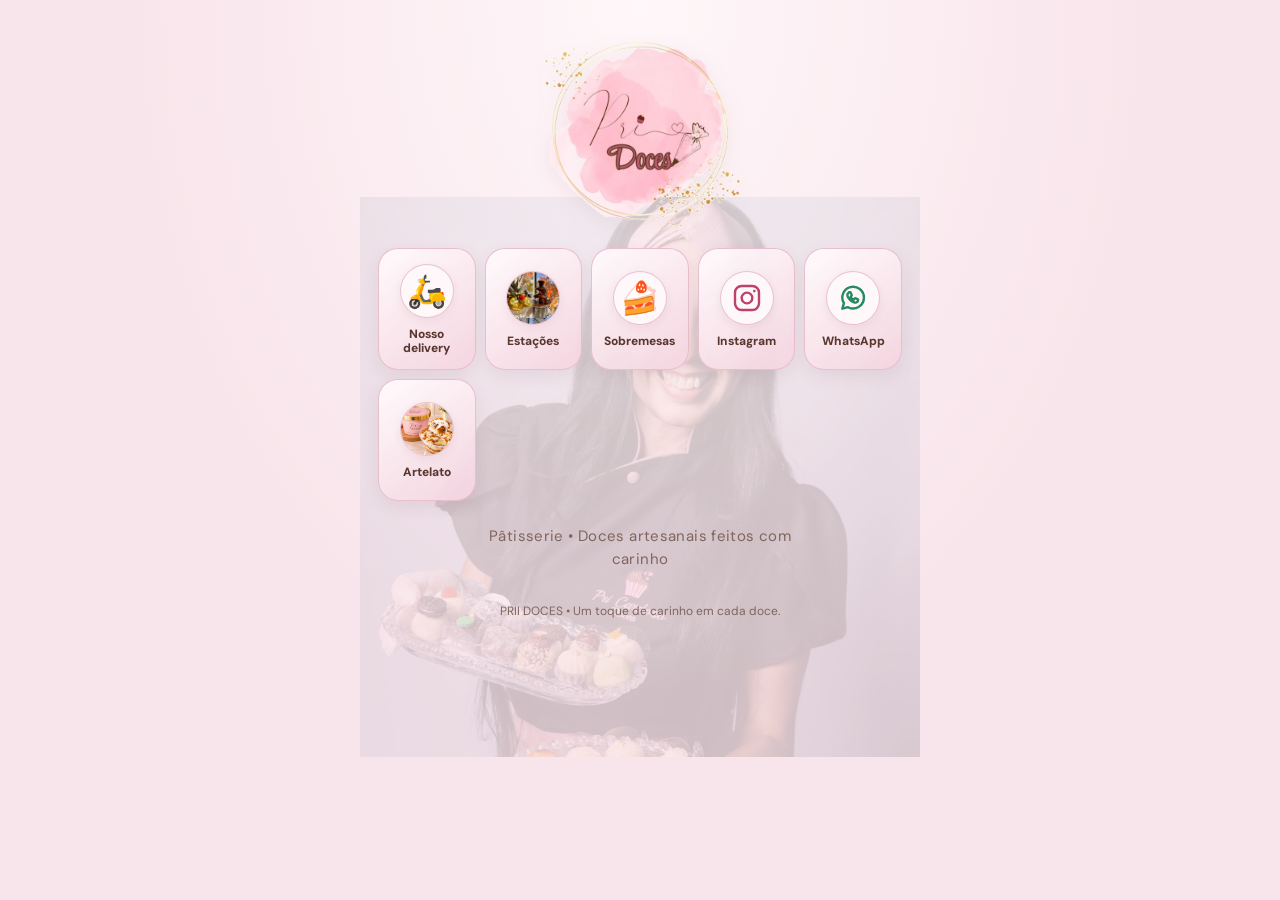
==== index.html @ 3ecd7a43 "Add files via upload" ====
<!DOCTYPE html>
<html lang="pt-BR">
<head>
  <meta charset="UTF-8">
  <meta name="viewport" content="width=device-width, initial-scale=1.0, viewport-fit=cover">
  <meta name="theme-color" content="#f8dfe7">
  <meta name="description" content="PRII DOCES — encomendas, estações e sobremesas artesanais feitas com carinho.">
  <title>PRII DOCES | Links oficiais</title>

  <!-- Fontes da identidade visual da PRII DOCES. -->
  <link rel="preconnect" href="https://fonts.googleapis.com">
  <link rel="preconnect" href="https://fonts.gstatic.com" crossorigin>
  <link href="https://fonts.googleapis.com/css2?family=DM+Sans:wght@400;500;600;700;800&family=Playfair+Display:wght@600;700;800&display=swap" rel="stylesheet">

  <!-- O estilo fica separado para facilitar futuras edições. -->
  <link rel="stylesheet" href="css/index.css">
</head>
<body>
  <main class="link-page" id="inicio">
    <!-- Logo da marca: aparece no topo, sem o mockup de celular. -->
    <header class="store-header">
      <img class="brand-logo" src="assets/logo-prii-doces.png" alt="Logo da PRII DOCES">

      <!-- Atalhos principais, posicionados logo abaixo da marca. -->
      <nav class="icon-links" aria-label="Atalhos da PRII DOCES">
        <!-- 1. Cardápio e delivery. -->
        <a class="icon-link" href="cardapio.html" aria-label="Nosso delivery">
          <span class="icon-art delivery-art" aria-hidden="true">🛵</span>
          <span class="icon-label">Nosso<br>delivery</span>
        </a>

        <!-- 2. A foto do fondue identifica a página de estações. -->
        <a class="icon-link" href="estacoes.html" aria-label="Estações">
          <span class="icon-art photo-art">
            <img src="assets/estacao-fondue.jpeg" alt="" aria-hidden="true">
          </span>
          <span class="icon-label">Estações</span>
        </a>

        <!-- 3. Atalho para a categoria de sobremesas. -->
        <a class="icon-link" href="cardapio.html?categoria=Sobremesas#cardapio" aria-label="Sobremesas">
          <span class="icon-art dessert-art" aria-hidden="true">🍰</span>
          <span class="icon-label">Sobremesas</span>
        </a>

        <!-- 4. Instagram oficial. -->
        <a class="icon-link" href="https://www.instagram.com/priicardosodoces?igsh=MTE0YnF0MHFzcXJ6Ng==" target="_blank" rel="noopener noreferrer" aria-label="Siga o Instagram">
          <span class="icon-art instagram-art" aria-hidden="true">
            <svg viewBox="0 0 24 24" focusable="false">
              <rect x="3" y="3" width="18" height="18" rx="5"></rect>
              <circle cx="12" cy="12" r="4"></circle>
              <circle class="instagram-dot" cx="17.5" cy="6.8" r="1"></circle>
            </svg>
          </span>
          <span class="icon-label">Instagram</span>
        </a>

        <!-- 5. WhatsApp oficial da loja. -->
        <a class="icon-link" href="https://wa.me/5522999609681" target="_blank" rel="noopener noreferrer" aria-label="Nosso WhatsApp">
          <span class="icon-art whatsapp-art" aria-hidden="true">
            <svg viewBox="0 0 24 24" focusable="false">
              <path d="M20.2 11.8a8.1 8.1 0 0 1-11.9 7.1L4 20l1.2-4.1a8.1 8.1 0 1 1 15-4.1Z"></path>
              <path d="M8.7 8.1c.2-.5.5-.5.8-.5h.4c.2 0 .3.1.4.4l.7 1.7c.1.2.1.4-.1.6l-.5.6c-.2.2-.2.4 0 .6.4.7 1 1.3 1.7 1.7.2.1.4.1.6-.1l.7-.8c.2-.2.4-.2.6-.1l1.6.8c.2.1.3.2.3.4 0 .3-.2 1.1-.7 1.5-.5.5-1.2.7-1.9.5-1-.2-2.2-.8-3.4-1.9-1.1-1-1.9-2.3-2.1-3.2-.2-.9.2-1.7.9-2.2Z"></path>
            </svg>
          </span>
          <span class="icon-label">WhatsApp</span>
        </a>

        <!-- 6. Nova área Artelato, posicionada no espaço livre da grade. -->
        <a class="icon-link artelato-link" href="artelato.html" aria-label="Conheça o Artelato">
          <span class="icon-art photo-art">
            <img src="assets/artelato.jpeg" alt="" aria-hidden="true">
          </span>
          <span class="icon-label">Artelato</span>
        </a>
      </nav>
<p class="store-description">Pâtisserie • Doces artesanais feitos com carinho</p>
    </header>

    <footer class="page-footer">
      <p>PRII DOCES <span aria-hidden="true">•</span> Um toque de carinho em cada doce.</p>
    </footer>
  </main>
</body>
</html>
---- css/index.css ----
/* =====================================================================
   PRII DOCES — PÁGINA INICIAL
   Arquivo: css/index.css

   GUIA RÁPIDO
   01. Paleta e fundo rosa ............ :root / body
   02. Logo e apresentação ............ .store-header / .brand-logo
   03. Atalhos com ícones ............. .icon-links / .icon-link
   04. Foto da Priscila ................ fundo transparente
   05. Rodapé e adaptação mobile ....... .page-footer / media queries
   ===================================================================== */

/* 01. Cores principais: rosa claro com detalhes em marrom. */
:root {
  --pink-page: #f8e5eb;
  --pink-light: #fff8fa;
  --pink-card: #f5d8e2;
  --pink-border: #e7bdcb;
  --pink-deep: #a73559;
  --brown-text: #59372f;
  --brown-muted: #80645e;
  --white: #fffdfd;
  --shadow: 0 10px 28px rgba(112, 54, 73, 0.12);
}

* { box-sizing: border-box; }
html { min-height: 100%; scroll-behavior: smooth; }
body {
  position: relative;
  isolation: isolate;
  min-height: 100vh;
  margin: 0;
  padding: 22px 16px 28px;
  color: var(--brown-text);
  background:
    radial-gradient(ellipse at 50% 0%, rgba(255, 248, 250, 0.95) 0%, transparent 56%),
    var(--pink-page);
  font-family: "DM Sans", Arial, sans-serif;
}


/* Foto da Priscila como fundo suave: não bloqueia cliques nos atalhos. */
body::before {
  content: "";
  position: fixed;
  inset: 0;
  z-index: -1;
  pointer-events: none;
  background-image: url("../assets/perfil.jpg");
  background-repeat: no-repeat;
  background-position: center 58%;
  background-size: min(100vw, 560px) auto;
  opacity: 0.17;
}

/* Mantém todo o conteúdo acima da foto de fundo. */
.link-page {
  position: relative;
  z-index: 1;
}

a { color: inherit; text-decoration: none; }
img { display: block; max-width: 100%; }

/* 02. Cabeçalho: logo da marca no alto e texto centralizado. */
.link-page { width: min(100%, 540px); margin: 0 auto; }
.store-header {
  display: flex;
  flex-direction: column;
  align-items: center;
  text-align: center;
  padding: 0 8px 8px;
}
.brand-logo {
  width: clamp(150px, 44vw, 218px);
  height: auto;
  aspect-ratio: 1 / 1;
  object-fit: contain;
  margin: 0 auto 8px;
  filter: drop-shadow(0 5px 10px rgba(112, 54, 73, 0.08));
}

/* 03. Cinco atalhos grandes, distribuídos em grade para facilitar o toque. */
.icon-links {
  display: grid;
  grid-template-columns: repeat(3, minmax(0, 1fr));
  gap: 12px 10px;
  width: 100%;
  margin: 0 0 24px;
}
.icon-link {
  min-width: 0;
  min-height: 118px;
  display: flex;
  flex-direction: column;
  align-items: center;
  justify-content: center;
  gap: 9px;
  padding: 12px 7px 11px;
  border: 1px solid rgba(231, 189, 203, 0.95);
  border-radius: 22px;
  background: linear-gradient(145deg, rgba(255, 251, 252, 0.96), rgba(244, 211, 223, 0.94));
  box-shadow: 0 6px 17px rgba(112, 54, 73, 0.09);
  transition: transform 0.16s ease, box-shadow 0.16s ease, border-color 0.16s ease;
  -webkit-tap-highlight-color: transparent;
}
.icon-link:hover,
.icon-link:focus-visible {
  border-color: #d89aaf;
  box-shadow: 0 9px 20px rgba(112, 54, 73, 0.14);
  outline: none;
}
.icon-link:active { transform: scale(0.97); }

/* Área circular de cada ícone. */
.icon-art {
  display: grid;
  place-items: center;
  flex: 0 0 58px;
  width: 58px;
  height: 58px;
  overflow: hidden;
  color: var(--pink-deep);
  background: #fff8fa;
  border: 1px solid rgba(231, 189, 203, 0.9);
  border-radius: 50%;
  box-shadow: 0 3px 8px rgba(112, 54, 73, 0.08);
}
.delivery-art, .dessert-art { font-size: 32px; }
.photo-art img { width: 100%; height: 100%; object-fit: cover; object-position: center 52%; }
.instagram-art svg, .whatsapp-art svg {
  width: 32px;
  height: 32px;
  fill: none;
  stroke: currentColor;
  stroke-width: 1.8;
  stroke-linecap: round;
  stroke-linejoin: round;
}
.instagram-art { color: #bd416b; }
.instagram-art .instagram-dot { fill: currentColor; stroke: none; }
.whatsapp-art { color: #258b63; }
.icon-label {
  display: block;
  max-width: 100%;
  color: var(--brown-text);
  font-size: 13px;
  font-weight: 800;
  line-height: 1.2;
  overflow-wrap: anywhere;
}

/* 04. A foto da Priscila agora aparece suavemente no fundo da página. */
.store-description {
  max-width: 360px;
  margin: 0 auto;
  color: var(--brown-muted);
  font-size: 15px;
  line-height: 1.55;
  letter-spacing: 0.025em;
}

/* 05. Rodapé discreto e ajustes para telas menores. */
.page-footer {
  padding: 22px 8px 4px;
  color: var(--brown-muted);
  font-size: 12px;
  line-height: 1.5;
  text-align: center;
}
.page-footer p { margin: 0; }

@media (min-width: 480px) {
  .icon-links { grid-template-columns: repeat(5, minmax(0, 1fr)); gap: 9px; }
  .icon-link { min-height: 122px; padding-inline: 5px; border-radius: 20px; }
  .icon-art { width: 54px; height: 54px; flex-basis: 54px; }
  .icon-label { font-size: 12px; }
}

@media (max-width: 360px) {
  body { padding: 16px 11px 22px; }
  .brand-logo { width: 150px; }
  .icon-links { gap: 9px 7px; }
  .icon-link { min-height: 108px; padding: 9px 4px; border-radius: 18px; }
  .icon-art { width: 52px; height: 52px; flex-basis: 52px; }
  .icon-label { font-size: 12px; }
}

@media (prefers-reduced-motion: reduce) {
  *, *::before, *::after { scroll-behavior: auto !important; transition-duration: 0.01ms !important; }
}
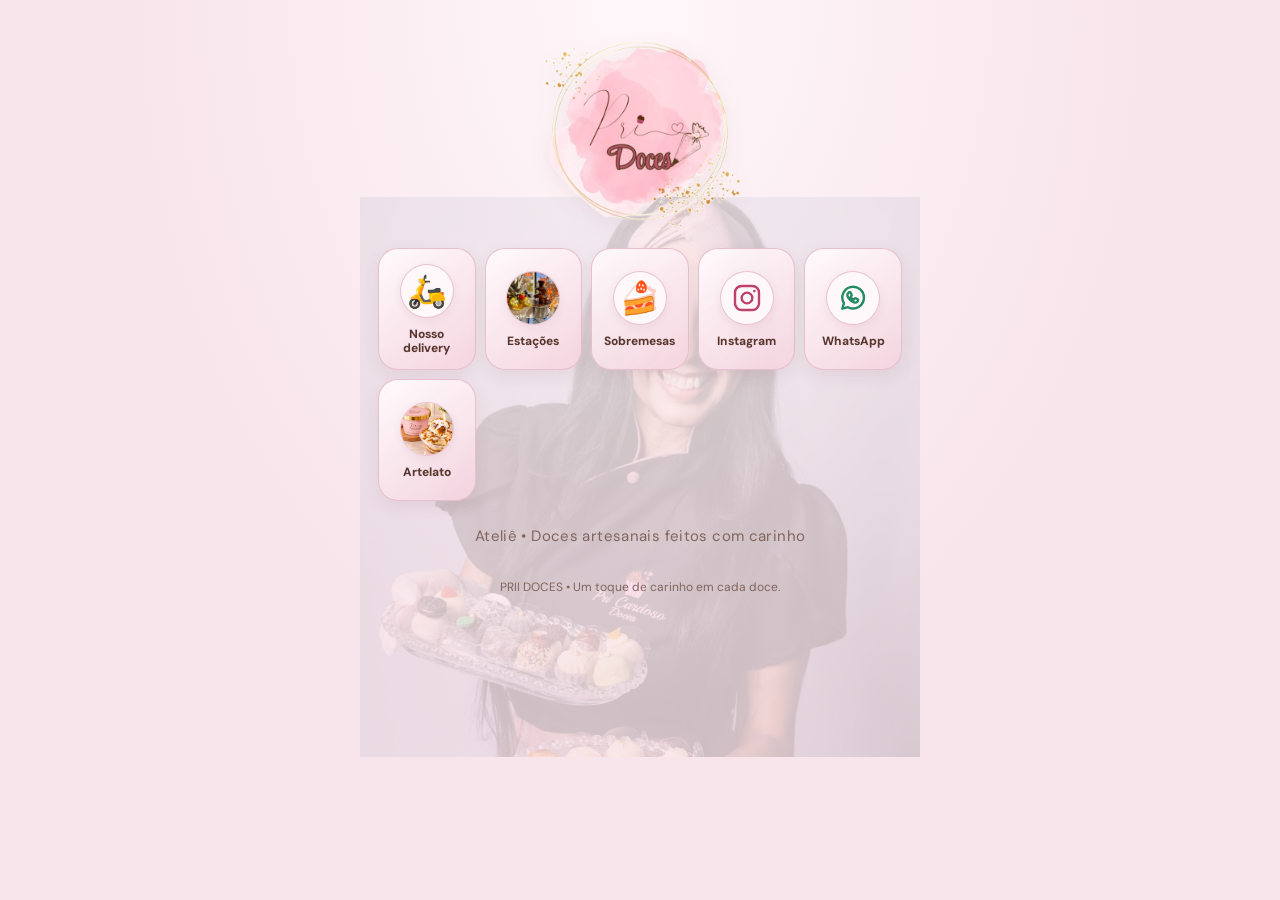
==== commit 1cc8b1c7: "Add files via upload" ====
--- a/index.html
+++ b/index.html
@@ -74,7 +74,7 @@
           <span class="icon-label">Artelato</span>
         </a>
       </nav>
-<p class="store-description">Pâtisserie • Doces artesanais feitos com carinho</p>
+      <p class="store-description">Ateliê • Doces artesanais feitos com carinho</p>
     </header>
 
     <footer class="page-footer">
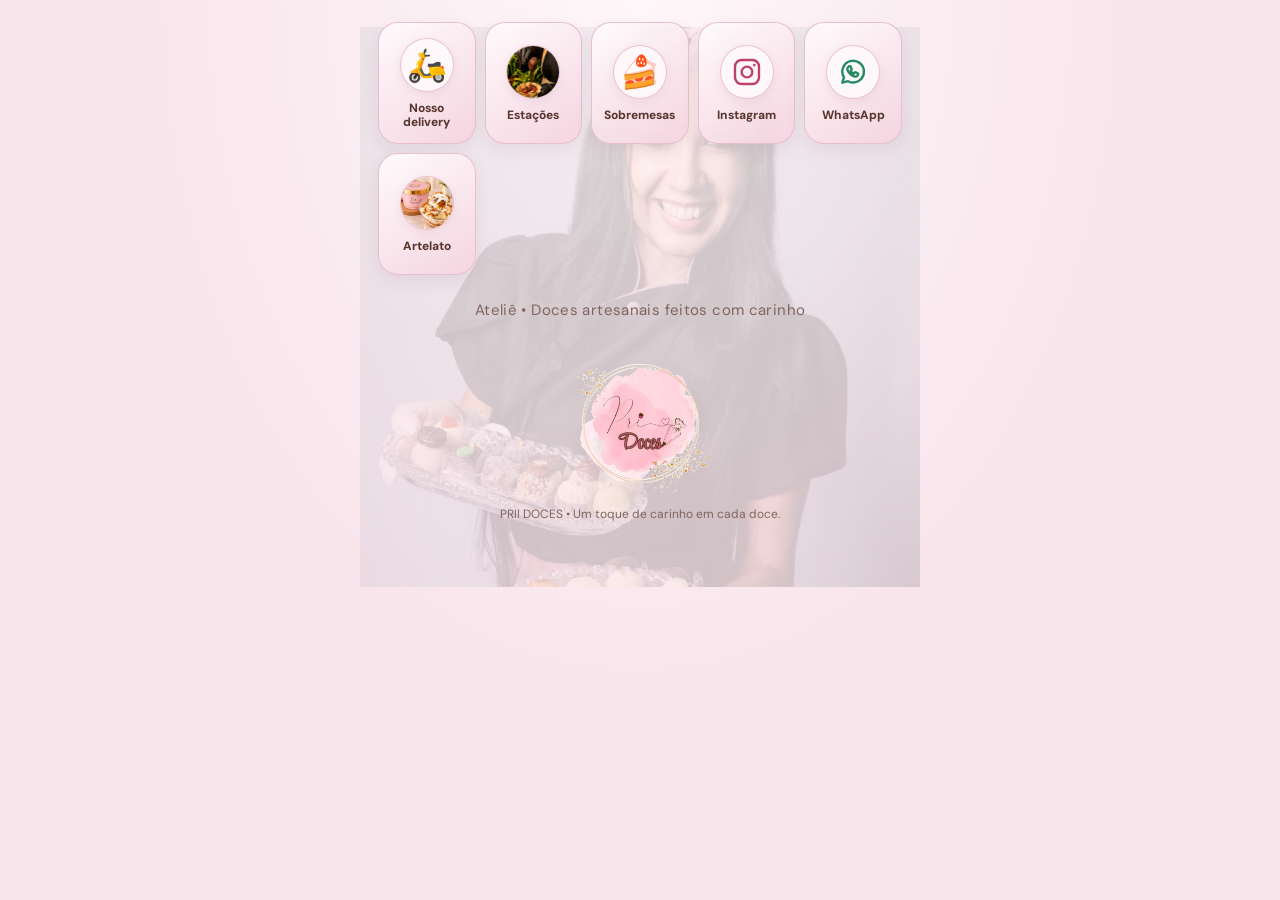
==== commit 629af981: "Add files via upload" ====
--- a/index.html
+++ b/index.html
@@ -19,7 +19,6 @@
   <main class="link-page" id="inicio">
     <!-- Logo da marca: aparece no topo, sem o mockup de celular. -->
     <header class="store-header">
-      <img class="brand-logo" src="assets/logo-prii-doces.png" alt="Logo da PRII DOCES">
 
       <!-- Atalhos principais, posicionados logo abaixo da marca. -->
       <nav class="icon-links" aria-label="Atalhos da PRII DOCES">
@@ -78,7 +77,8 @@
     </header>
 
     <footer class="page-footer">
-      <p>PRII DOCES <span aria-hidden="true">•</span> Um toque de carinho em cada doce.</p>
+        <img class="brand-logo" src="assets/logo-prii-doces.png" alt="Logo da PRII DOCES">
+        <p>PRII DOCES <span aria-hidden="true">•</span> Um toque de carinho em cada doce.</p>
     </footer>
   </main>
 </body>
--- a/css/index.css
+++ b/css/index.css
@@ -7,7 +7,7 @@
    02. Logo e apresentação ............ .store-header / .brand-logo
    03. Atalhos com ícones ............. .icon-links / .icon-link
    04. Foto da Priscila ................ fundo transparente
-   05. Rodapé e adaptação mobile ....... .page-footer / media queries
+   05. Rodapé e adaptação mobile ....... . ooter / media queries
    ===================================================================== */
 
 /* 01. Cores principais: rosa claro com detalhes em marrom. */
@@ -48,7 +48,7 @@
   pointer-events: none;
   background-image: url("../assets/perfil.jpg");
   background-repeat: no-repeat;
-  background-position: center 58%;
+  background-position: center 8%;
   background-size: min(100vw, 560px) auto;
   opacity: 0.17;
 }
@@ -170,6 +170,14 @@
 }
 .page-footer p { margin: 0; }
 
+    .page-footer .brand-logo {
+        width: 145px;
+        height: auto;
+        aspect-ratio: auto;
+        margin: 0 auto 10px;
+        object-fit: contain;
+    }
+
 @media (min-width: 480px) {
   .icon-links { grid-template-columns: repeat(5, minmax(0, 1fr)); gap: 9px; }
   .icon-link { min-height: 122px; padding-inline: 5px; border-radius: 20px; }
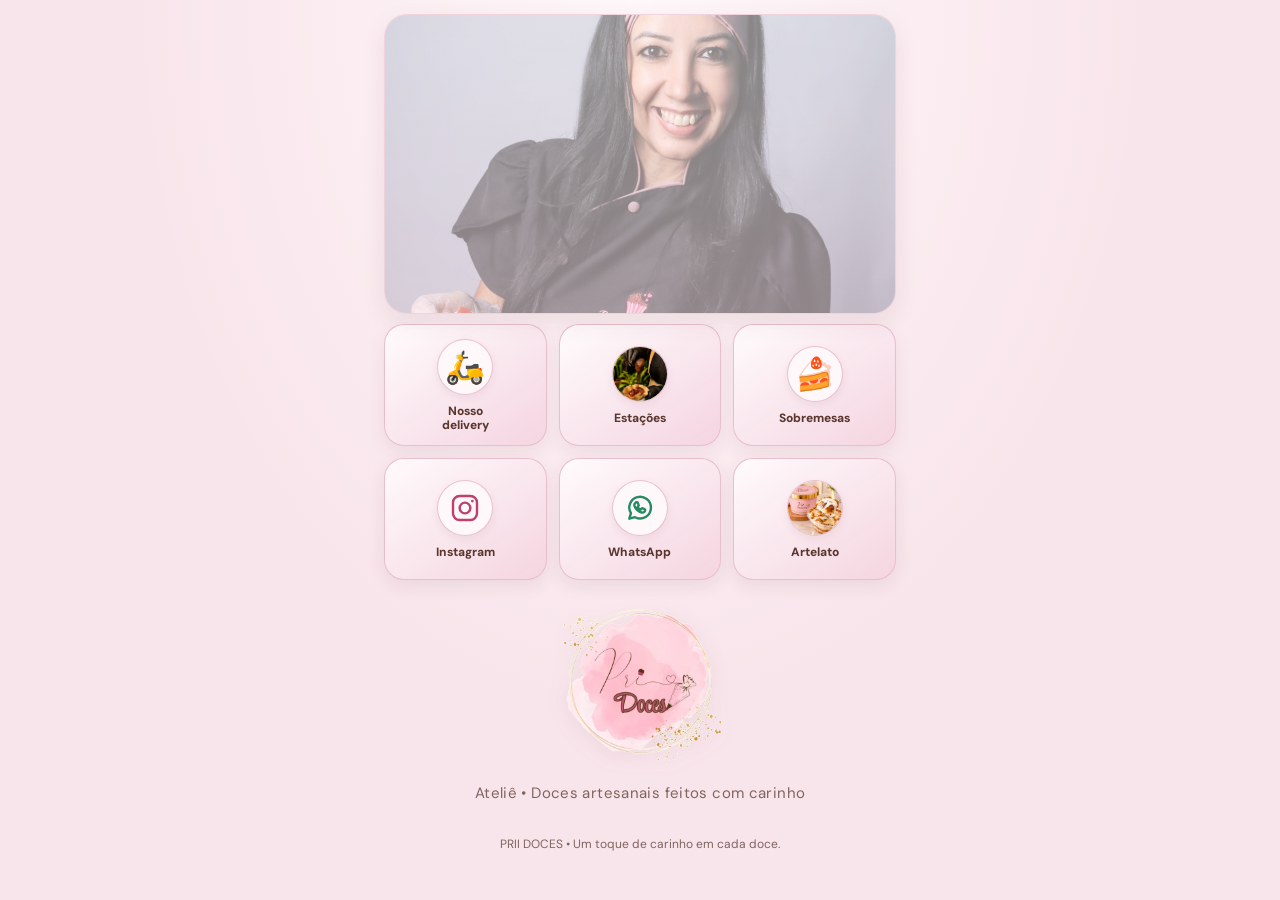
==== commit c611fc84: "Add files via upload" ====
--- a/index.html
+++ b/index.html
@@ -13,14 +13,16 @@
   <link href="https://fonts.googleapis.com/css2?family=DM+Sans:wght@400;500;600;700;800&family=Playfair+Display:wght@600;700;800&display=swap" rel="stylesheet">
 
   <!-- O estilo fica separado para facilitar futuras edições. -->
-  <link rel="stylesheet" href="css/index.css">
+  <link rel="stylesheet" href="css/index.css?v=20261120-mobile-transparente">
 </head>
 <body>
   <main class="link-page" id="inicio">
-    <!-- Logo da marca: aparece no topo, sem o mockup de celular. -->
+    <!-- Foto em cima, os seis botões originais no meio e logotipo embaixo. -->
     <header class="store-header">
-
-      <!-- Atalhos principais, posicionados logo abaixo da marca. -->
+      <figure class="profile-cover">
+        <img src="assets/perfil.jpg" alt="Confeiteira da PRII DOCES apresentando seus doces" width="900" height="900" fetchpriority="high">
+      </figure>
+      <!-- Atalhos originais, com os mesmos ícones, textos e links. -->
       <nav class="icon-links" aria-label="Atalhos da PRII DOCES">
         <!-- 1. Cardápio e delivery. -->
         <a class="icon-link" href="cardapio.html" aria-label="Nosso delivery">
@@ -73,11 +75,12 @@
           <span class="icon-label">Artelato</span>
         </a>
       </nav>
+      <!-- Logotipo centralizado ABAIXO dos seis botões originais. -->
+      <img class="brand-logo header-logo" src="assets/logo-prii-doces.png" alt="Logo da PRII DOCES" width="1080" height="1060">
       <p class="store-description">Ateliê • Doces artesanais feitos com carinho</p>
     </header>
 
     <footer class="page-footer">
-        <img class="brand-logo" src="assets/logo-prii-doces.png" alt="Logo da PRII DOCES">
         <p>PRII DOCES <span aria-hidden="true">•</span> Um toque de carinho em cada doce.</p>
     </footer>
   </main>
--- a/css/index.css
+++ b/css/index.css
@@ -30,7 +30,7 @@
   isolation: isolate;
   min-height: 100vh;
   margin: 0;
-  padding: 22px 16px 28px;
+  padding: 14px 12px 24px;
   color: var(--brown-text);
   background:
     radial-gradient(ellipse at 50% 0%, rgba(255, 248, 250, 0.95) 0%, transparent 56%),
@@ -39,20 +39,6 @@
 }
 
 
-/* Foto da Priscila como fundo suave: não bloqueia cliques nos atalhos. */
-body::before {
-  content: "";
-  position: fixed;
-  inset: 0;
-  z-index: -1;
-  pointer-events: none;
-  background-image: url("../assets/perfil.jpg");
-  background-repeat: no-repeat;
-  background-position: center 8%;
-  background-size: min(100vw, 560px) auto;
-  opacity: 0.17;
-}
-
 /* Mantém todo o conteúdo acima da foto de fundo. */
 .link-page {
   position: relative;
@@ -62,14 +48,14 @@
 a { color: inherit; text-decoration: none; }
 img { display: block; max-width: 100%; }
 
-/* 02. Cabeçalho: logo da marca no alto e texto centralizado. */
-.link-page { width: min(100%, 540px); margin: 0 auto; }
+/* 02. Foto no alto, botões originais e logotipo abaixo dos botões. */
+.link-page { width: min(100%, 430px); margin: 0 auto; }
 .store-header {
   display: flex;
   flex-direction: column;
   align-items: center;
   text-align: center;
-  padding: 0 8px 8px;
+  padding: 0 4px 8px;
 }
 .brand-logo {
   width: clamp(150px, 44vw, 218px);
@@ -80,13 +66,47 @@
   filter: drop-shadow(0 5px 10px rgba(112, 54, 73, 0.08));
 }
 
-/* 03. Cinco atalhos grandes, distribuídos em grade para facilitar o toque. */
+
+/* Foto alinhada ao topo, com aparência mais leve e suave no celular. */
+.profile-cover {
+  position: relative;
+  width: 100%;
+  height: clamp(212px, 58vw, 300px);
+  margin: 0 0 10px;
+  overflow: hidden;
+  border-radius: 23px;
+  border: 1px solid rgba(231, 189, 203, 0.58);
+  box-shadow: 0 8px 22px rgba(112, 54, 73, 0.10);
+  background: linear-gradient(180deg, rgba(255,255,255,0.26), rgba(248,229,235,0.18));
+}
+.profile-cover::after {
+  content: "";
+  position: absolute;
+  inset: 0;
+  background: linear-gradient(180deg, rgba(255,255,255,0.30), rgba(248,229,235,0.36));
+  pointer-events: none;
+}
+.profile-cover img {
+  width: 100%;
+  height: 100%;
+  object-fit: cover;
+  object-position: center 30%;
+  opacity: 0.68;
+  transform: scale(1.01);
+}
+/* Logotipo centralizado logo depois dos seis botões. */
+.header-logo {
+  width: clamp(138px, 38vw, 177px);
+  margin: 0 auto 12px;
+}
+
+/* 03. Os seis atalhos originais, sem alterar aparência, ícones ou links. */
 .icon-links {
   display: grid;
   grid-template-columns: repeat(3, minmax(0, 1fr));
   gap: 12px 10px;
   width: 100%;
-  margin: 0 0 24px;
+  margin: 0 0 13px;
 }
 .icon-link {
   min-width: 0;
@@ -150,7 +170,7 @@
   overflow-wrap: anywhere;
 }
 
-/* 04. A foto da Priscila agora aparece suavemente no fundo da página. */
+/* 04. Frase original abaixo dos botões. */
 .store-description {
   max-width: 360px;
   margin: 0 auto;
@@ -170,24 +190,22 @@
 }
 .page-footer p { margin: 0; }
 
-    .page-footer .brand-logo {
-        width: 145px;
-        height: auto;
-        aspect-ratio: auto;
-        margin: 0 auto 10px;
-        object-fit: contain;
-    }
-
 @media (min-width: 480px) {
-  .icon-links { grid-template-columns: repeat(5, minmax(0, 1fr)); gap: 9px; }
-  .icon-link { min-height: 122px; padding-inline: 5px; border-radius: 20px; }
-  .icon-art { width: 54px; height: 54px; flex-basis: 54px; }
+  .icon-links { grid-template-columns: repeat(3, minmax(0, 1fr)); gap: 12px 10px; }
+  .icon-link { min-height: 122px; padding-inline: 6px; border-radius: 20px; }
+  .icon-art { width: 56px; height: 56px; flex-basis: 56px; }
   .icon-label { font-size: 12px; }
 }
 
+@media (min-width: 860px) {
+  .link-page { width: min(100%, 520px); }
+  .icon-links { grid-template-columns: repeat(3, minmax(0, 1fr)); gap: 12px; }
+}
+
 @media (max-width: 360px) {
-  body { padding: 16px 11px 22px; }
-  .brand-logo { width: 150px; }
+  body { padding: 12px 10px 20px; }
+  .header-logo { width: 137px; margin-bottom: 12px; }
+  .profile-cover { height: 215px; border-radius: 18px; }
   .icon-links { gap: 9px 7px; }
   .icon-link { min-height: 108px; padding: 9px 4px; border-radius: 18px; }
   .icon-art { width: 52px; height: 52px; flex-basis: 52px; }
